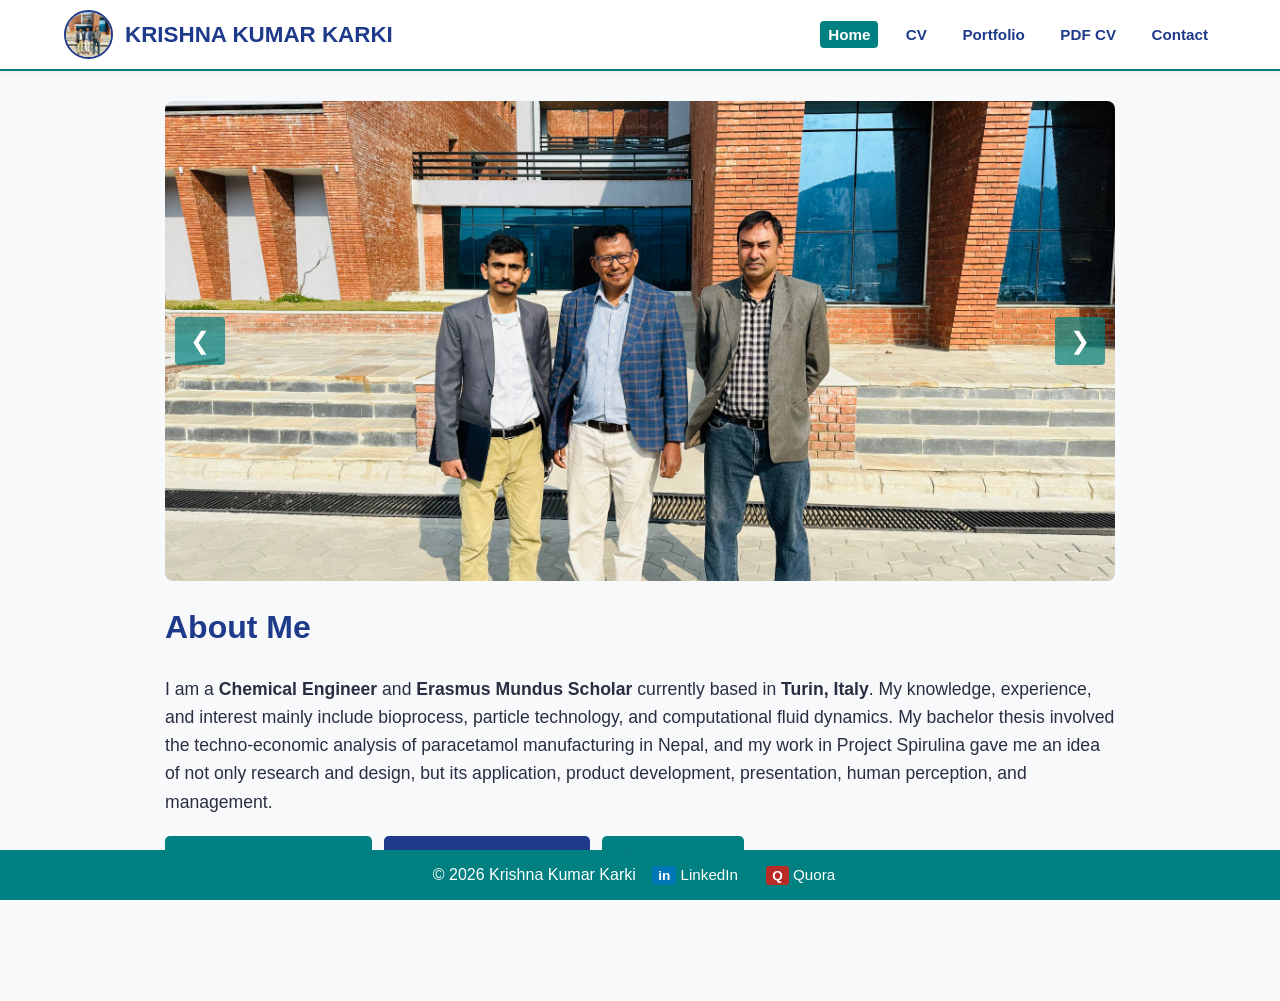
==== index.html @ 8cee1b2e "Add initial HTML structure for personal website" ====
<!DOCTYPE html>
<html lang="en">
<head>
    <meta charset="UTF-8">
    <meta name="viewport" content="width=device-width, initial-scale=1.0">
    <title>Krishna Kumar Karki</title>
    <link rel="stylesheet" href="style.css">
</head>
<body>

    <div class="top-bar">
        <div class="brand">
            <img src="profile_1 (1).jpg" onerror="this.src='https://cdn-icons-png.flaticon.com/512/3135/3135715.png'" alt="Krishna">
            <h1>KRISHNA KUMAR KARKI</h1>
        </div>
        <nav>
            <a href="index.html" class="active">Home</a>
            <a href="cv.html">CV</a>
            <a href="portfolio.html">Portfolio</a>
            <a href="view-cv.html">PDF CV</a>
            <a href="contact.html">Contact</a>
        </nav>
    </div>

    <div class="container">
        <div class="slider-container">
            <button class="slider-btn prev" onclick="changeSlide(-1)">❮</button>
            <img id="slider-img" src="profile_1 (1).jpg" onerror="this.src='https://images.unsplash.com/photo-1507003211169-0a1dd7228f2d?w=800'" alt="Profile Photo">
            <button class="slider-btn next" onclick="changeSlide(1)">❯</button>
        </div>

        <h1 style="color: var(--navy);">About Me</h1>
        <p style="font-size: 1.1rem;">
            I am a <strong>Chemical Engineer</strong> and <strong>Erasmus Mundus Scholar</strong> currently based in <strong>Turin, Italy</strong>. 
            My knowledge, experience, and interest mainly include bioprocess, particle technology, and computational fluid dynamics. 
            My bachelor thesis involved the techno-economic analysis of paracetamol manufacturing in Nepal, and my work in Project Spirulina gave me an idea of not only research and design, but its application, product development, presentation, human perception, and management.
        </p>

        <div class="btn-group">
            <a href="cv.html" class="btn">📖 Read More (Full CV)</a>
            <a href="CV.pdf" download class="btn" style="background-color: var(--navy);">📥 Download CV (PDF)</a>
            <a href="contact.html" class="btn">📩 Contact Me</a>
        </div>
    </div>

    <div class="footer">
        <span>© 2026 Krishna Kumar Karki</span>
        <a href="https://www.linkedin.com/in/krishna-kumar-karki/" target="_blank">
            <span class="footer-icon in-bg">in</span> LinkedIn
        </a>
        <a href="https://www.quora.com/profile/Krishna-Kumar-Karki-1/answers" target="_blank">
            <span class="footer-icon q-bg">Q</span> Quora
        </a>
    </div>

    <script>
        const images = [
            "profile_1 (1).jpg", "profile_1 (2).jpg", "profile_1 (3).jpg"
        ];
        let currentIndex = 0;

        function changeSlide(direction) {
            currentIndex = (currentIndex + direction + images.length) % images.length;
            document.getElementById("slider-img").src = images[currentIndex];
        }
    </script>
</body>
</html>
---- style.css ----
:root {
    --teal: #008080;
    --navy: #1e3a8a;
    --bg: #f8f9fa;
    --text: #2b2d42;
    --white: #ffffff;
    --border: #e9ecef;
}

body {
    font-family: -apple-system, BlinkMacSystemFont, "Segoe UI", Roboto, sans-serif;
    line-height: 1.6;
    color: var(--text);
    background-color: var(--bg);
    margin: 0;
    padding: 0;
    padding-bottom: 90px;
}

.top-bar {
    display: flex;
    align-items: center;
    justify-content: space-between;
    padding: 10px 5%;
    background-color: var(--white);
    border-bottom: 2px solid var(--teal);
    box-shadow: 0 2px 5px rgba(0,0,0,0.05);
}

.brand {
    display: flex;
    align-items: center;
    gap: 12px;
}

.brand img {
    border-radius: 50%;
    border: 2px solid var(--navy);
    object-fit: cover;
    width: 45px;
    height: 45px;
}

.brand h1 {
    font-size: 1.4rem;
    margin: 0;
    color: var(--navy);
    font-weight: bold;
    text-transform: uppercase;
}

nav a {
    color: var(--navy);
    text-decoration: none;
    margin-left: 15px;
    font-weight: 600;
    font-size: 0.95rem;
    padding: 5px 8px;
    border-radius: 4px;
}

nav a:hover, nav a.active {
    background-color: var(--teal);
    color: var(--white);
}

.container {
    max-width: 950px;
    margin: 30px auto;
    padding: 0 20px;
}

.section-header {
    color: var(--teal);
    font-weight: bold;
    font-size: 1.3rem;
    border-bottom: 2px solid var(--teal);
    padding-bottom: 5px;
    margin-top: 30px;
}

details {
    background: var(--white);
    border: 1px solid var(--border);
    border-radius: 6px;
    padding: 12px 16px;
    margin-bottom: 12px;
    box-shadow: 0 1px 3px rgba(0,0,0,0.02);
}

summary {
    font-weight: bold;
    color: var(--navy);
    cursor: pointer;
    font-size: 1.05rem;
}

summary:hover {
    color: var(--teal);
}

.details-content {
    margin-top: 12px;
    padding-top: 10px;
    border-top: 1px solid #f0f0f0;
}

.slider-container {
    position: relative;
    max-width: 100%;
    margin: 20px 0;
    background: #000;
    border-radius: 8px;
    overflow: hidden;
}

.slider-container img {
    width: 100%;
    max-height: 480px;
    object-fit: cover;
    display: block;
}

.slider-btn {
    position: absolute;
    top: 50%;
    transform: translateY(-50%);
    background: rgba(0, 128, 128, 0.7);
    color: white;
    border: none;
    font-size: 1.5rem;
    padding: 10px 15px;
    cursor: pointer;
    border-radius: 4px;
}

.slider-btn.prev { left: 10px; }
.slider-btn.next { right: 10px; }
.slider-btn:hover { background: var(--teal); }

.btn-group {
    display: flex;
    gap: 12px;
    margin-top: 20px;
    flex-wrap: wrap;
}

.btn {
    display: inline-block;
    background-color: var(--teal);
    color: white;
    padding: 10px 18px;
    text-decoration: none;
    border-radius: 5px;
    font-weight: 500;
    border: none;
    cursor: pointer;
    text-align: center;
}

.btn:hover {
    background-color: var(--navy);
}

.badge {
    background: #e0f2fe;
    color: #0369a1;
    padding: 4px 10px;
    border-radius: 12px;
    font-size: 0.85rem;
    display: inline-block;
    margin: 3px;
}

.form-group {
    margin-bottom: 15px;
}

.form-group label {
    display: block;
    margin-bottom: 5px;
    font-weight: 600;
}

.form-group input, .form-group textarea {
    width: 100%;
    padding: 10px;
    border: 1px solid #ccc;
    border-radius: 5px;
    box-sizing: border-box;
}

.footer {
    position: fixed;
    left: 0;
    bottom: 0;
    width: 100%;
    background-color: var(--teal);
    color: white;
    text-align: center;
    padding: 12px 0;
    z-index: 100;
}

.footer a {
    color: white;
    margin: 0 12px;
    text-decoration: none;
    font-size: 0.95rem;
    font-weight: 500;
}

.footer-icon {
    padding: 2px 6px;
    border-radius: 3px;
    font-weight: bold;
    font-size: 0.85rem;
}
.in-bg { background: #0077b5; }
.q-bg { background: #b92b27; }
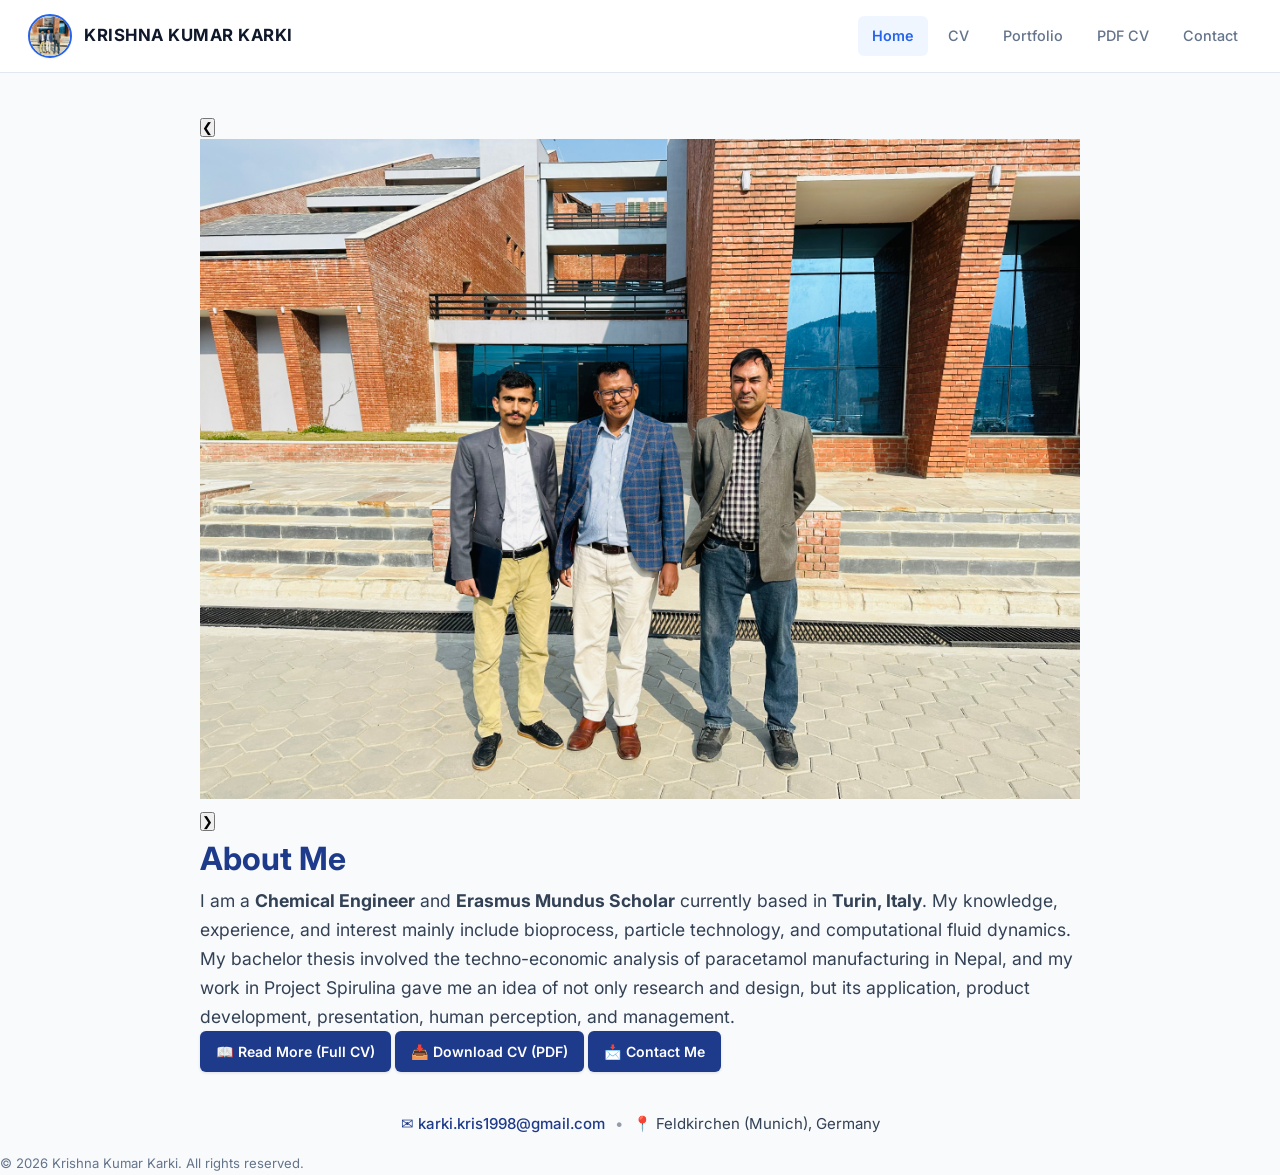
==== commit aed98b93: "Enhance footer with contact info and location Updated footer section with email and location details" ====
--- a/index.html
+++ b/index.html
@@ -43,14 +43,16 @@
         </div>
     </div>
 
-    <div class="footer">
-        <span>© 2026 Krishna Kumar Karki</span>
-        <a href="https://www.linkedin.com/in/krishna-kumar-karki/" target="_blank">
-            <span class="footer-icon in-bg">in</span> LinkedIn
+     <div class="footer-info">
+        <a href="mailto:karki.kris1998@gmail.com" style="color: var(--navy); text-decoration: none; font-weight: 500;">
+            ✉ karki.kris1998@gmail.com
         </a>
-        <a href="https://www.quora.com/profile/Krishna-Kumar-Karki-1/answers" target="_blank">
-            <span class="footer-icon q-bg">Q</span> Quora
-        </a>
+        <span style="opacity: 0.5;">•</span>
+        <span>📍 Feldkirchen (Munich), Germany</span>
+    </div>
+
+    <div style="font-size: 0.82rem; color: var(--text-muted); margin-top: 6px;">
+        © 2026 Krishna Kumar Karki. All rights reserved.
     </div>
 
     <script>
--- a/style.css
+++ b/style.css
@@ -1,30 +1,118 @@
+@import url('https://fonts.googleapis.com/css2?family=Inter:wght@400;500;600;700;800&display=swap');
+
+/* ========================================================= */
+/* THEME DEFINITIONS (LIGHT & DARK VARIABLES)                */
+/* ========================================================= */
+
 :root {
-    --teal: #008080;
+    /* Light Mode Palette */
+    --primary: #0f172a;
     --navy: #1e3a8a;
-    --bg: #f8f9fa;
-    --text: #2b2d42;
-    --white: #ffffff;
-    --border: #e9ecef;
-}
-
-body {
-    font-family: -apple-system, BlinkMacSystemFont, "Segoe UI", Roboto, sans-serif;
-    line-height: 1.6;
-    color: var(--text);
-    background-color: var(--bg);
+    --accent: #2563eb;
+    --accent-hover: #1d4ed8;
+    --accent-light: #eff6ff;
+    --accent-subtle: #dbeafe;
+
+    --text-main: #334155;
+    --text-muted: #64748b;
+    --text-light: #94a3b8;
+
+    --bg-page: #f8fafc;
+    --bg-card: #ffffff;
+    --bg-alt: #f1f5f9;
+    --bg-nav: rgba(255, 255, 255, 0.90);
+
+    --border: #e2e8f0;
+    --border-hover: #cbd5e1;
+
+    /* Shadows & Radii */
+    --shadow-sm: 0 1px 2px 0 rgba(0, 0, 0, 0.05);
+    --shadow-md: 0 4px 6px -1px rgba(15, 23, 42, 0.06), 0 2px 4px -2px rgba(15, 23, 42, 0.04);
+    --shadow-lg: 0 10px 15px -3px rgba(15, 23, 42, 0.08), 0 4px 6px -4px rgba(15, 23, 42, 0.03);
+
+    --radius-sm: 6px;
+    --radius-md: 10px;
+    --radius-lg: 14px;
+}
+
+[data-theme="dark"] {
+    /* Dark Mode Palette */
+    --primary: #f8fafc;
+    --navy: #60a5fa;
+    --accent: #3b82f6;
+    --accent-hover: #93c5fd;
+    --accent-light: #1e293b;
+    --accent-subtle: #1e3a5f;
+
+    --text-main: #cbd5e1;
+    --text-muted: #94a3b8;
+    --text-light: #64748b;
+
+    --bg-page: #090d16;
+    --bg-card: #111827;
+    --bg-alt: #1f2937;
+    --bg-nav: rgba(17, 24, 39, 0.90);
+
+    --border: #1f2937;
+    --border-hover: #374151;
+
+    --shadow-sm: 0 1px 2px 0 rgba(0, 0, 0, 0.4);
+    --shadow-md: 0 4px 6px -1px rgba(0, 0, 0, 0.5);
+    --shadow-lg: 0 10px 15px -3px rgba(0, 0, 0, 0.6);
+}
+
+/* ========================================================= */
+/* GLOBAL RESET & OVERFLOW PREVENTION                        */
+/* ========================================================= */
+
+*, *::before, *::after {
+    box-sizing: border-box;
     margin: 0;
     padding: 0;
-    padding-bottom: 90px;
-}
+}
+
+html, body {
+    width: 100%;
+    max-width: 100%;
+    overflow-x: hidden;
+    margin: 0;
+    padding: 0;
+}
+
+body {
+    font-family: 'Inter', -apple-system, BlinkMacSystemFont, "Segoe UI", Roboto, sans-serif;
+    background-color: var(--bg-page);
+    color: var(--text-main);
+    line-height: 1.65;
+    -webkit-font-smoothing: antialiased;
+    transition: background-color 0.25s ease, color 0.25s ease;
+}
+
+img, iframe, object, embed, video, #map, #interactive-map {
+    max-width: 100%;
+    box-sizing: border-box;
+}
+
+/* ========================================================= */
+/* TOP NAVIGATION (FROSTED GLASS EFFECT)                     */
+/* ========================================================= */
 
 .top-bar {
-    display: flex;
-    align-items: center;
+    position: sticky;
+    top: 0;
+    z-index: 1000;
+    background: var(--bg-nav);
+    backdrop-filter: blur(12px);
+    -webkit-backdrop-filter: blur(12px);
+    border-bottom: 1px solid var(--border);
+    padding: 14px 28px;
+    display: flex;
     justify-content: space-between;
-    padding: 10px 5%;
-    background-color: var(--white);
-    border-bottom: 2px solid var(--teal);
-    box-shadow: 0 2px 5px rgba(0,0,0,0.05);
+    align-items: center;
+    flex-wrap: wrap;
+    gap: 15px;
+    width: 100%;
+    transition: background-color 0.25s ease, border-color 0.25s ease;
 }
 
 .brand {
@@ -34,187 +122,487 @@
 }
 
 .brand img {
+    width: 44px;
+    height: 44px;
     border-radius: 50%;
-    border: 2px solid var(--navy);
     object-fit: cover;
-    width: 45px;
-    height: 45px;
+    border: 2px solid var(--accent);
+    box-shadow: var(--shadow-sm);
+    flex-shrink: 0;
 }
 
 .brand h1 {
-    font-size: 1.4rem;
-    margin: 0;
+    font-size: 1.05rem;
+    font-weight: 700;
+    letter-spacing: 0.5px;
+    color: var(--primary);
+}
+
+nav {
+    display: flex;
+    align-items: center;
+    gap: 6px;
+    flex-wrap: wrap;
+}
+
+nav a {
+    text-decoration: none;
+    color: var(--text-muted);
+    font-size: 0.9rem;
+    font-weight: 500;
+    padding: 8px 14px;
+    border-radius: var(--radius-sm);
+    transition: all 0.2s ease;
+}
+
+nav a:hover {
+    color: var(--accent);
+    background: var(--accent-light);
+}
+
+nav a.active {
+    color: var(--accent);
+    background: var(--accent-light);
+    font-weight: 600;
+}
+
+/* Theme Toggle Button */
+.theme-toggle-btn {
+    background: none;
+    border: 1px solid var(--border);
+    border-radius: 50%;
+    width: 36px;
+    height: 36px;
+    display: inline-flex;
+    align-items: center;
+    justify-content: center;
+    cursor: pointer;
+    font-size: 1rem;
+    color: var(--text-main);
+    transition: all 0.2s ease;
+    margin-left: 6px;
+}
+
+.theme-toggle-btn:hover {
+    background: var(--accent-light);
+    border-color: var(--accent);
+    transform: scale(1.05);
+}
+
+/* ========================================================= */
+/* CONTAINER & HEADERS                                       */
+/* ========================================================= */
+
+.container {
+    max-width: 920px;
+    margin: 40px auto;
+    padding: 0 20px;
+    width: 100%;
+}
+
+.section-header {
+    font-size: 1.2rem;
+    font-weight: 700;
+    color: var(--primary);
+    margin: 36px 0 16px 0;
+    display: flex;
+    align-items: center;
+    gap: 8px;
+    letter-spacing: -0.3px;
+}
+
+/* ========================================================= */
+/* CARDS & ACCORDION SYSTEM (DETAILS / SUMMARY)              */
+/* ========================================================= */
+
+.card, .glass-card {
+    background: var(--bg-card);
+    border: 1px solid var(--border);
+    border-radius: var(--radius-md);
+    padding: 22px 24px;
+    box-shadow: var(--shadow-sm);
+    margin-bottom: 14px;
+    transition: transform 0.2s ease, box-shadow 0.2s ease, border-color 0.2s ease, background-color 0.25s ease;
+    width: 100%;
+}
+
+.card:hover, .glass-card:hover {
+    border-color: var(--border-hover);
+    box-shadow: var(--shadow-md);
+}
+
+details {
+    background: var(--bg-card);
+    border: 1px solid var(--border);
+    border-radius: var(--radius-md);
+    margin-bottom: 12px;
+    box-shadow: var(--shadow-sm);
+    overflow: hidden;
+    transition: border-color 0.2s ease, box-shadow 0.2s ease, background-color 0.25s ease;
+    width: 100%;
+}
+
+details:hover {
+    border-color: var(--border-hover);
+}
+
+details[open] {
+    border-color: var(--accent-subtle);
+    box-shadow: var(--shadow-md);
+}
+
+summary {
+    font-weight: 600;
+    font-size: 0.98rem;
     color: var(--navy);
-    font-weight: bold;
-    text-transform: uppercase;
-}
-
-nav a {
-    color: var(--navy);
+    padding: 16px 20px;
+    cursor: pointer;
+    list-style: none;
+    display: flex;
+    align-items: center;
+    justify-content: space-between;
+    background: var(--bg-card);
+    user-select: none;
+    transition: background-color 0.15s ease, color 0.2s ease;
+}
+
+summary::-webkit-details-marker {
+    display: none;
+}
+
+summary:hover {
+    background-color: var(--bg-alt);
+}
+
+summary::after {
+    content: "▾";
+    font-size: 1.1rem;
+    color: var(--text-muted);
+    transition: transform 0.2s cubic-bezier(0.4, 0, 0.2, 1);
+}
+
+details:not([open]) summary::after {
+    transform: rotate(-90deg);
+}
+
+.details-content {
+    padding: 8px 20px 20px 20px;
+    border-top: 1px solid var(--border);
+    font-size: 0.94rem;
+    color: var(--text-main);
+    background: var(--bg-card);
+}
+
+.details-content p {
+    margin-top: 10px;
+}
+
+/* ========================================================= */
+/* BADGES & CHIPS                                            */
+/* ========================================================= */
+
+.badge {
+    display: inline-flex;
+    align-items: center;
+    background: var(--bg-alt);
+    color: var(--text-main);
+    border: 1px solid var(--border);
+    font-size: 0.78rem;
+    font-weight: 600;
+    padding: 3px 10px;
+    border-radius: 20px;
+    margin: 3px 2px;
+    letter-spacing: 0.2px;
+}
+
+.badge-success {
+    background: #ecfdf5;
+    color: #065f46;
+    border-color: #a7f3d0;
+}
+
+[data-theme="dark"] .badge-success {
+    background: rgba(6, 95, 70, 0.25);
+    color: #34d399;
+    border-color: #065f46;
+}
+
+/* ========================================================= */
+/* BUTTONS                                                   */
+/* ========================================================= */
+
+.btn {
+    display: inline-flex;
+    align-items: center;
+    justify-content: center;
+    gap: 7px;
+    background: var(--navy);
+    color: #ffffff !important;
+    font-weight: 600;
+    border-radius: var(--radius-sm);
+    padding: 9px 16px;
+    font-size: 0.88rem;
     text-decoration: none;
-    margin-left: 15px;
-    font-weight: 600;
-    font-size: 0.95rem;
-    padding: 5px 8px;
-    border-radius: 4px;
-}
-
-nav a:hover, nav a.active {
-    background-color: var(--teal);
-    color: var(--white);
-}
-
-.container {
-    max-width: 950px;
-    margin: 30px auto;
-    padding: 0 20px;
-}
-
-.section-header {
-    color: var(--teal);
-    font-weight: bold;
-    font-size: 1.3rem;
-    border-bottom: 2px solid var(--teal);
-    padding-bottom: 5px;
-    margin-top: 30px;
-}
-
-details {
-    background: var(--white);
-    border: 1px solid var(--border);
-    border-radius: 6px;
-    padding: 12px 16px;
-    margin-bottom: 12px;
-    box-shadow: 0 1px 3px rgba(0,0,0,0.02);
-}
-
-summary {
-    font-weight: bold;
-    color: var(--navy);
-    cursor: pointer;
-    font-size: 1.05rem;
-}
-
-summary:hover {
-    color: var(--teal);
-}
-
-.details-content {
-    margin-top: 12px;
-    padding-top: 10px;
-    border-top: 1px solid #f0f0f0;
-}
-
-.slider-container {
-    position: relative;
-    max-width: 100%;
-    margin: 20px 0;
-    background: #000;
-    border-radius: 8px;
-    overflow: hidden;
-}
-
-.slider-container img {
-    width: 100%;
-    max-height: 480px;
-    object-fit: cover;
-    display: block;
-}
-
-.slider-btn {
-    position: absolute;
-    top: 50%;
-    transform: translateY(-50%);
-    background: rgba(0, 128, 128, 0.7);
-    color: white;
-    border: none;
-    font-size: 1.5rem;
-    padding: 10px 15px;
-    cursor: pointer;
-    border-radius: 4px;
-}
-
-.slider-btn.prev { left: 10px; }
-.slider-btn.next { right: 10px; }
-.slider-btn:hover { background: var(--teal); }
-
-.btn-group {
-    display: flex;
-    gap: 12px;
-    margin-top: 20px;
-    flex-wrap: wrap;
-}
-
-.btn {
-    display: inline-block;
-    background-color: var(--teal);
-    color: white;
-    padding: 10px 18px;
-    text-decoration: none;
-    border-radius: 5px;
-    font-weight: 500;
     border: none;
     cursor: pointer;
-    text-align: center;
+    box-shadow: 0 1px 3px rgba(15, 23, 42, 0.12);
+    transition: all 0.2s cubic-bezier(0.4, 0, 0.2, 1);
 }
 
 .btn:hover {
-    background-color: var(--navy);
-}
-
-.badge {
-    background: #e0f2fe;
-    color: #0369a1;
-    padding: 4px 10px;
-    border-radius: 12px;
-    font-size: 0.85rem;
-    display: inline-block;
-    margin: 3px;
+    background: var(--accent);
+    transform: translateY(-1px);
+    box-shadow: 0 4px 10px rgba(37, 99, 235, 0.25);
+}
+
+.btn:active {
+    transform: translateY(0);
+}
+
+.btn-secondary {
+    background: #475569;
+}
+
+.btn-secondary:hover {
+    background: #334155;
+    box-shadow: 0 4px 10px rgba(71, 85, 105, 0.25);
+}
+
+[data-theme="dark"] .btn-secondary {
+    background: #334155;
+    color: #f8fafc !important;
+}
+
+[data-theme="dark"] .btn-secondary:hover {
+    background: #475569;
+}
+
+/* ========================================================= */
+/* CONTACT PAGE & FORM ELEMENTS                              */
+/* ========================================================= */
+
+.contact-grid {
+    display: flex;
+    flex-wrap: wrap;
+    gap: 25px;
+    margin-top: 20px;
+    width: 100%;
+}
+
+.contact-card {
+    flex: 1;
+    min-width: 0;
+    background: var(--bg-card);
+    padding: 24px;
+    border-radius: var(--radius-md);
+    border: 1px solid var(--border);
+    box-shadow: var(--shadow-sm);
+}
+
+.form-card {
+    flex: 1.6;
+    min-width: 0;
+    background: var(--bg-card);
+    padding: 24px;
+    border-radius: var(--radius-md);
+    border: 1px solid var(--border);
+    box-shadow: var(--shadow-sm);
+}
+
+.contact-item {
+    display: flex;
+    align-items: flex-start;
+    gap: 12px;
+    margin-bottom: 18px;
+}
+
+.contact-icon {
+    font-size: 1.25rem;
+    line-height: 1;
+    flex-shrink: 0;
 }
 
 .form-group {
-    margin-bottom: 15px;
+    margin-bottom: 16px;
 }
 
 .form-group label {
     display: block;
-    margin-bottom: 5px;
+    margin-bottom: 6px;
     font-weight: 600;
-}
-
-.form-group input, .form-group textarea {
-    width: 100%;
-    padding: 10px;
-    border: 1px solid #ccc;
-    border-radius: 5px;
+    color: var(--primary);
+    font-size: 0.92rem;
+}
+
+.form-control, .input-box {
+    width: 100%;
+    padding: 11px 14px;
+    border: 1.5px solid var(--border);
+    border-radius: var(--radius-sm);
+    font-size: 0.95rem;
+    font-family: inherit;
+    color: var(--primary);
+    background: var(--bg-alt);
     box-sizing: border-box;
-}
+    transition: border-color 0.2s, box-shadow 0.2s, background-color 0.25s ease;
+}
+
+.form-control:focus, .input-box:focus {
+    outline: none;
+    border-color: var(--accent);
+    background: var(--bg-card);
+    box-shadow: 0 0 0 3px rgba(37, 99, 235, 0.15);
+}
+
+/* ========================================================= */
+/* SOCIAL ICON BUTTONS (ICON-ONLY SYSTEM)                    */
+/* ========================================================= */
+
+.social-icon-btn {
+    display: inline-flex;
+    align-items: center;
+    justify-content: center;
+    width: 38px;
+    height: 38px;
+    border-radius: 50%;
+    background: var(--bg-card);
+    border: 1px solid var(--border);
+    color: var(--text-main);
+    text-decoration: none;
+    transition: all 0.2s cubic-bezier(0.4, 0, 0.2, 1);
+    box-shadow: var(--shadow-sm);
+    flex-shrink: 0;
+}
+
+.social-icon-btn svg {
+    width: 18px;
+    height: 18px;
+    fill: currentColor;
+}
+
+.social-icon-btn:hover {
+    transform: translateY(-2px);
+    box-shadow: var(--shadow-md);
+}
+
+.social-icon-btn.in:hover {
+    color: #0077b5;
+    border-color: #0077b5;
+    background: var(--accent-light);
+}
+
+.social-icon-btn.rg:hover {
+    color: #00ccbb;
+    border-color: #00ccbb;
+    background: var(--accent-light);
+}
+
+.social-icon-btn.quora:hover {
+    color: #b92b27;
+    border-color: #b92b27;
+    background: var(--accent-light);
+}
+
+/* Fallback Badges */
+.footer-icon {
+    display: inline-flex;
+    align-items: center;
+    justify-content: center;
+    width: 22px;
+    height: 22px;
+    border-radius: 4px;
+    font-size: 0.75rem;
+    font-weight: bold;
+    color: #ffffff;
+}
+
+.in-bg { background-color: #0077b5; }
+.rg-bg { background-color: #00ccbb; }
+.q-bg  { background-color: #b92b27; }
+
+/* ========================================================= */
+/* MAP SECTIONS                                              */
+/* ========================================================= */
+
+.map-section, .map-wrapper {
+    margin-top: 30px;
+    background: var(--bg-card);
+    padding: 20px;
+    border-radius: var(--radius-md);
+    border: 1px solid var(--border);
+    box-shadow: var(--shadow-sm);
+    width: 100%;
+}
+
+#map, #interactive-map {
+    width: 100%;
+    height: 360px;
+    border-radius: var(--radius-sm);
+    border: 1px solid var(--border);
+}
+
+/* ========================================================= */
+/* FOOTER                                                    */
+/* ========================================================= */
 
 .footer {
-    position: fixed;
-    left: 0;
-    bottom: 0;
-    width: 100%;
-    background-color: var(--teal);
-    color: white;
+    margin-top: 70px;
+    background: var(--bg-card);
+    border-top: 1px solid var(--border);
+    padding: 35px 20px;
     text-align: center;
-    padding: 12px 0;
-    z-index: 100;
-}
-
-.footer a {
-    color: white;
-    margin: 0 12px;
-    text-decoration: none;
-    font-size: 0.95rem;
-    font-weight: 500;
-}
-
-.footer-icon {
-    padding: 2px 6px;
-    border-radius: 3px;
-    font-weight: bold;
-    font-size: 0.85rem;
-}
-.in-bg { background: #0077b5; }
-.q-bg { background: #b92b27; }
+    width: 100%;
+    transition: background-color 0.25s ease, border-color 0.25s ease;
+}
+
+.footer-info {
+    display: flex;
+    justify-content: center;
+    align-items: center;
+    flex-wrap: wrap;
+    gap: 10px;
+    font-size: 0.94rem;
+    color: var(--text-main);
+    margin-bottom: 16px;
+}
+
+.footer-socials {
+    display: flex;
+    justify-content: center;
+    align-items: center;
+    gap: 12px;
+    margin-bottom: 14px;
+    flex-wrap: wrap;
+}
+
+/* ========================================================= */
+/* RESPONSIVE BREAKPOINTS                                    */
+/* ========================================================= */
+
+@media (max-width: 768px) {
+    .top-bar {
+        padding: 12px 18px;
+    }
+    
+    .container {
+        margin: 25px auto;
+        padding: 0 15px;
+    }
+    
+    .contact-grid {
+        flex-direction: column;
+        gap: 18px;
+    }
+    
+    .contact-card, .form-card {
+        width: 100%;
+    }
+
+    summary {
+        padding: 14px 16px;
+    }
+    
+    .details-content {
+        padding: 6px 16px 16px 16px;
+    }
+}
